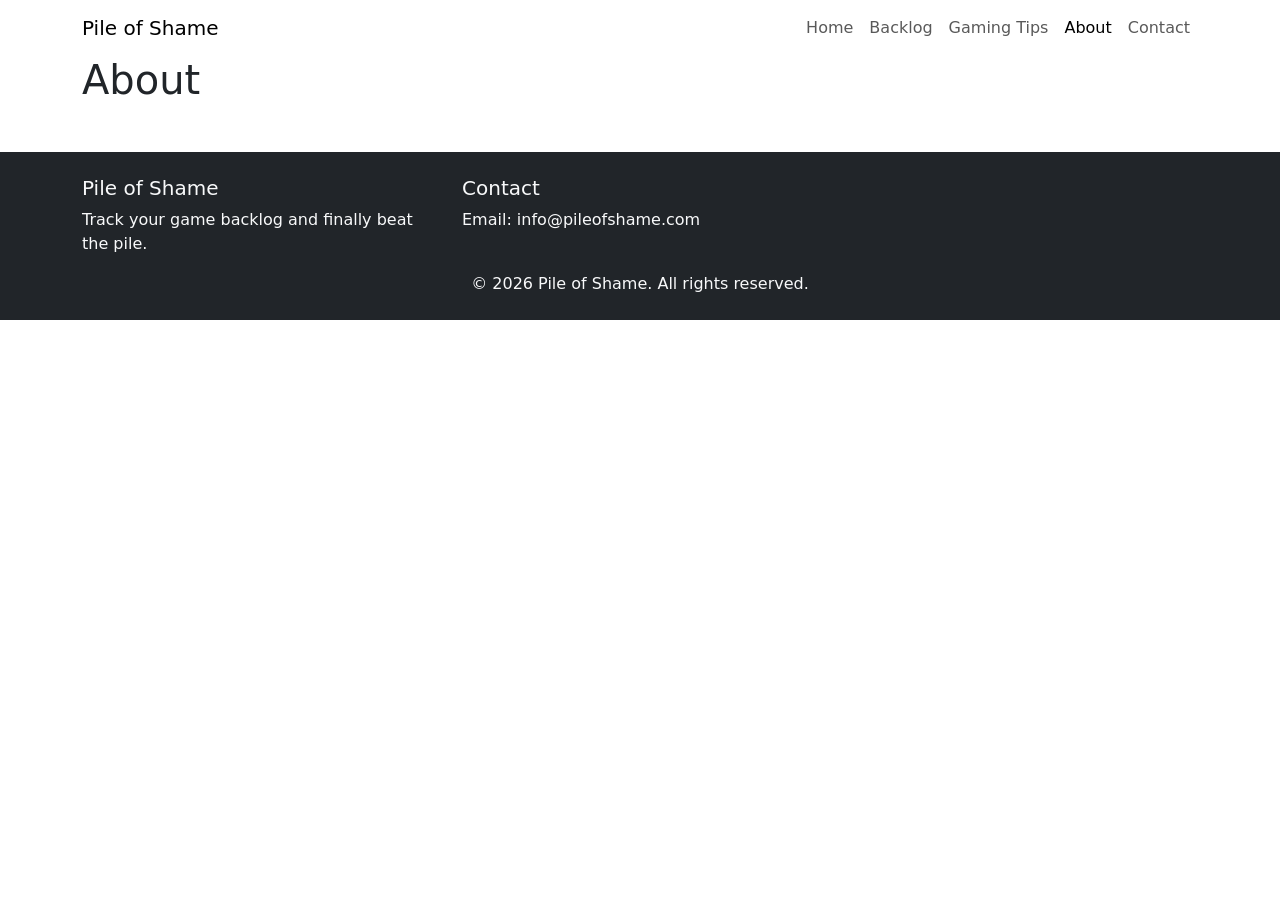
==== about.html @ d1f7d75b "Created navbar and footer which is injected with JS, created extra html pages, rebranded from MegaTa" ====
<!DOCTYPE html>
<html lang="en">
<head>
  <meta charset="UTF-8">
  <meta name="viewport" content="width=device-width, initial-scale=1.0">
  <meta name="description" content="About Pile of Shame and the team behind it">
  <title>About - Pile of Shame</title>
  <!-- Bootstrap CSS-->
  <link href="https://cdn.jsdelivr.net/npm/bootstrap@5.3.3/dist/css/bootstrap.min.css" rel="stylesheet">
  <link rel="stylesheet" href="css/style.css">
  <script src="js/main.js" defer></script>
</head>
<body>
  <!-- main.js fills the header and footer (shared on every page) -->
  <header></header>

  <main class="container">
    <h1>About</h1>
  </main>

  <footer></footer>
</body>
</html>
---- css/style.css ----
/* MegaTask - custom styles (loaded after Bootstrap) */
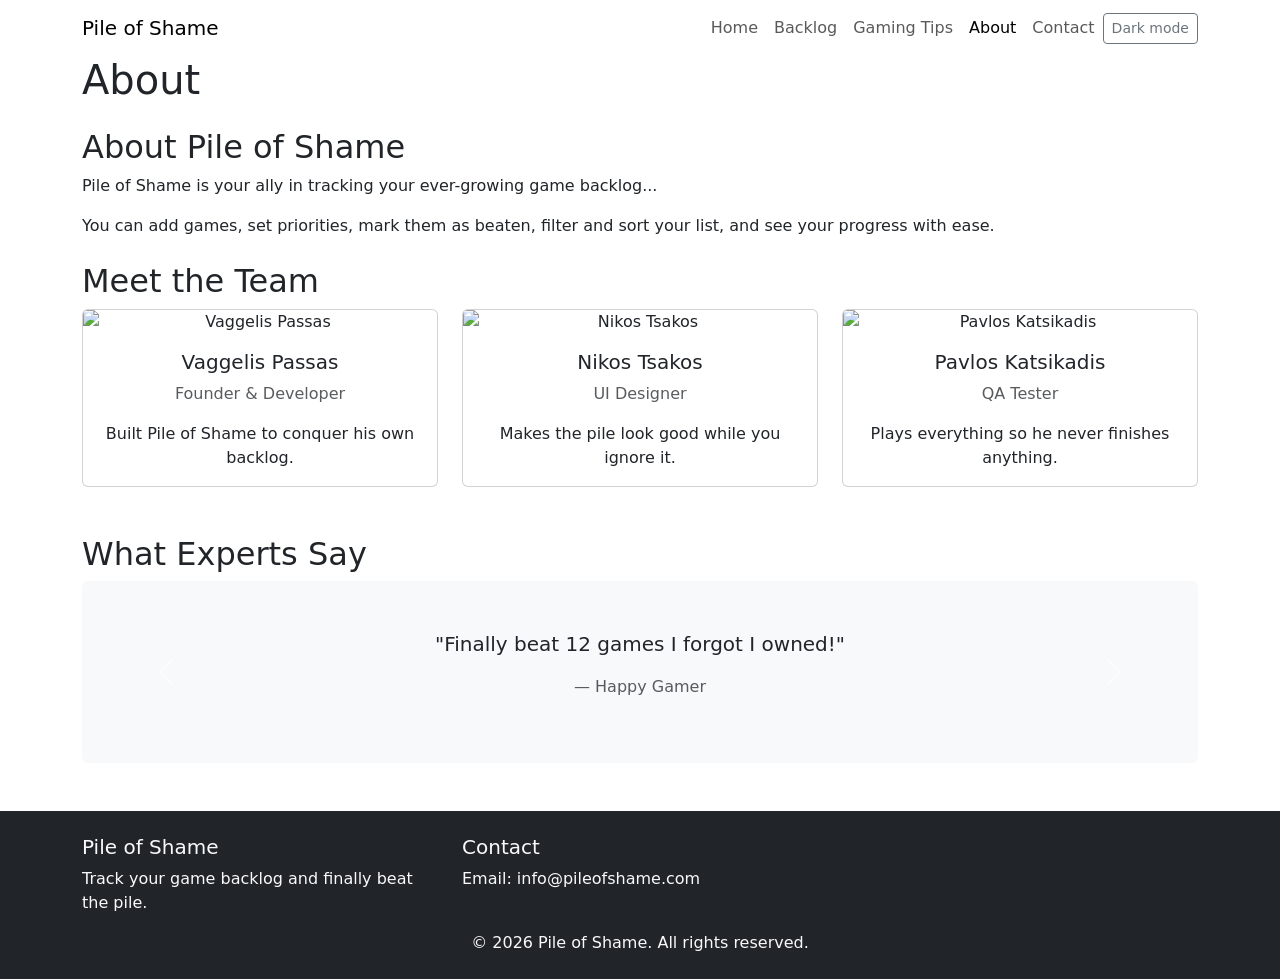
==== commit 26f11063: "Filled about page with info, team cards and a carousel of testimonials" ====
--- a/about.html
+++ b/about.html
@@ -1,5 +1,6 @@
 <!DOCTYPE html>
 <html lang="en">
+
 <head>
   <meta charset="UTF-8">
   <meta name="viewport" content="width=device-width, initial-scale=1.0">
@@ -9,15 +10,86 @@
   <link href="https://cdn.jsdelivr.net/npm/bootstrap@5.3.3/dist/css/bootstrap.min.css" rel="stylesheet">
   <link rel="stylesheet" href="css/style.css">
   <script src="js/main.js" defer></script>
+  <script src="js/about.js" defer></script>
+  <!-- bootstrap js for the carousel-->
+  <script src="https://cdn.jsdelivr.net/npm/bootstrap@5.3.3/dist/js/bootstrap.bundle.min.js" defer></script>
+  
 </head>
+
 <body>
   <!-- main.js fills the header and footer (shared on every page) -->
   <header></header>
-
+  <!-- main-->
   <main class="container">
     <h1>About</h1>
+
+    <section class="my-4">
+      <h2>About Pile of Shame</h2>
+      <p>Pile of Shame is your ally in tracking your ever-growing game backlog...</p>
+      <p>You can add games, set priorities, mark them as beaten, filter and sort your list, and see your progress
+        with ease.</p>
+    </section>
+
+    <!-- team grid-->
+    <section class="my-4">
+      <h2>Meet the Team</h2>
+      <div class="row" id="teamContainer">
+        <!-- about.js fills this -->
+      </div>
+    </section>
+    
+    <!-- testimonials carousel -->
+    <section class="my-4">
+      <h2>What Experts Say</h2>
+
+      <!-- first entry-->
+      <div id="testimonialCarousel" class="carousel slide" data-bs-ride="carousel">
+        <div class="carousel-inner">
+
+          <div class="carousel-item active">
+            <div class="text-center p-5 bg-body-tertiary rounded">
+              <p class="lead">"Finally beat 12 games I forgot I owned!"</p>
+              <p class="text-muted">— Happy Gamer</p>
+            </div>
+          </div>
+
+          <!-- second entry-->
+          <div class="carousel-item">
+            <div class="text-center p-5 bg-body-tertiary rounded">
+              <p class="lead">"My backlog has never been this organized."</p>
+              <p class="text-muted">— Completionist Carl</p>
+            </div>
+          </div>
+
+          <!-- third entry-->
+          <div class="carousel-item">
+            <div class="text-center p-5 bg-body-tertiary rounded">
+              <p class="lead">"The progress chart keeps me motivated!"</p>
+              <p class="text-muted">— Trophy Hunter</p>
+            </div>
+          </div>
+
+        </div>
+
+        <!-- left button-->
+        <button class="carousel-control-prev" type="button" data-bs-target="#testimonialCarousel" data-bs-slide="prev">
+          <span class="carousel-control-prev-icon"></span>
+          <span class="visually-hidden">Previous</span>
+        </button>
+
+        <!-- right button-->
+        <button class="carousel-control-next" type="button" data-bs-target="#testimonialCarousel" data-bs-slide="next">
+          <span class="carousel-control-next-icon"></span>
+          <span class="visually-hidden">Next</span>
+        </button>
+
+      </div>
+    </section>
+
+
   </main>
 
   <footer></footer>
 </body>
-</html>
+
+</html>
--- a/css/style.css
+++ b/css/style.css
@@ -1 +1 @@
-/* MegaTask - custom styles (loaded after Bootstrap) */
+/* PileOfShame - custom styles (loaded after Bootstrap) */
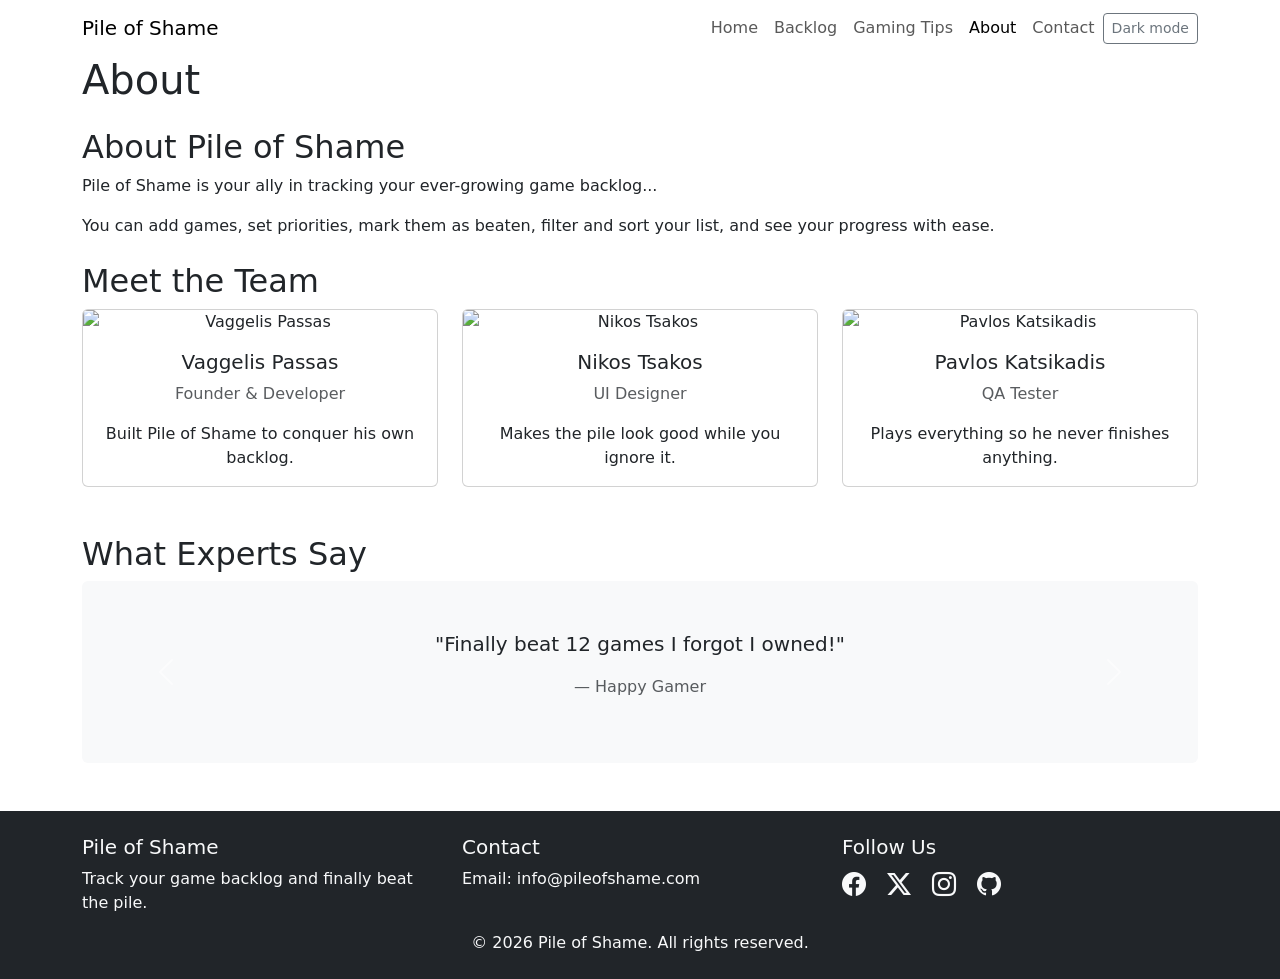
==== commit 5245a2c7: "Differentiated team profiles in the contact page from the app socials in the footer" ====
--- a/about.html
+++ b/about.html
@@ -8,6 +8,8 @@
   <title>About - Pile of Shame</title>
   <!-- Bootstrap CSS-->
   <link href="https://cdn.jsdelivr.net/npm/bootstrap@5.3.3/dist/css/bootstrap.min.css" rel="stylesheet">
+  <!-- bootstrap icons (for the footer social links) -->
+  <link rel="stylesheet" href="https://cdn.jsdelivr.net/npm/bootstrap-icons@1.11.3/font/bootstrap-icons.min.css">
   <link rel="stylesheet" href="css/style.css">
   <script src="js/main.js" defer></script>
   <script src="js/about.js" defer></script>
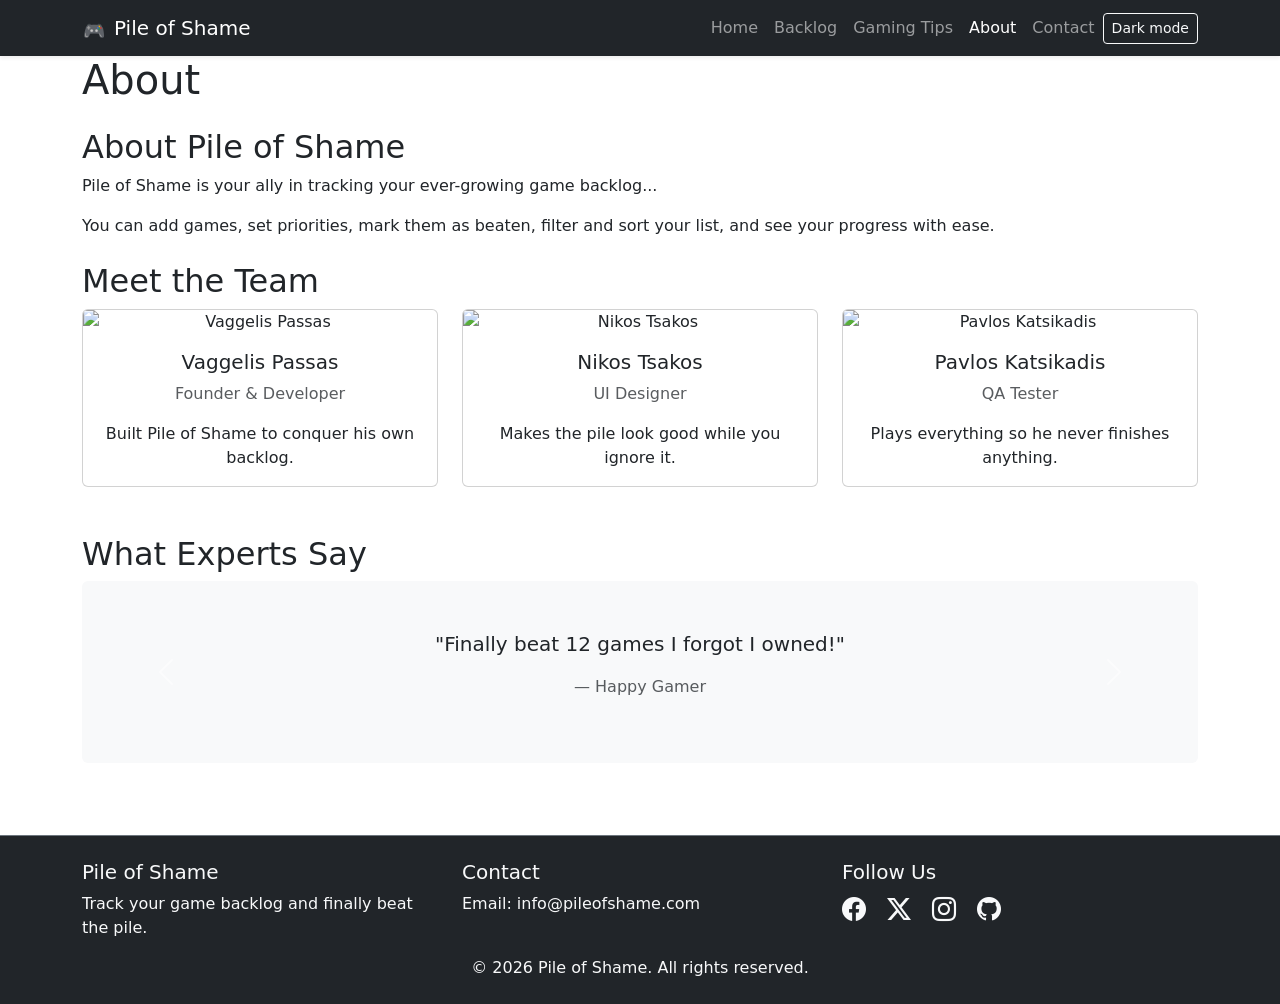
==== commit b85c2833: "Polished everything: specifically empty states, status badges, active filters, edit/delete buttons a" ====
--- a/about.html
+++ b/about.html
@@ -6,6 +6,7 @@
   <meta name="viewport" content="width=device-width, initial-scale=1.0">
   <meta name="description" content="About Pile of Shame and the team behind it">
   <title>About - Pile of Shame</title>
+  <link rel="icon" href="img/favicon.svg" type="image/svg+xml">
   <!-- Bootstrap CSS-->
   <link href="https://cdn.jsdelivr.net/npm/bootstrap@5.3.3/dist/css/bootstrap.min.css" rel="stylesheet">
   <!-- bootstrap icons (for the footer social links) -->
--- a/css/style.css
+++ b/css/style.css
@@ -1 +1,12 @@
 /* PileOfShame - custom styles (loaded after Bootstrap) */
+
+/* Sticky footer */
+body {
+  min-height: 100vh;
+  display: flex;
+  flex-direction: column;
+}
+
+main {
+  flex: 1;
+}
